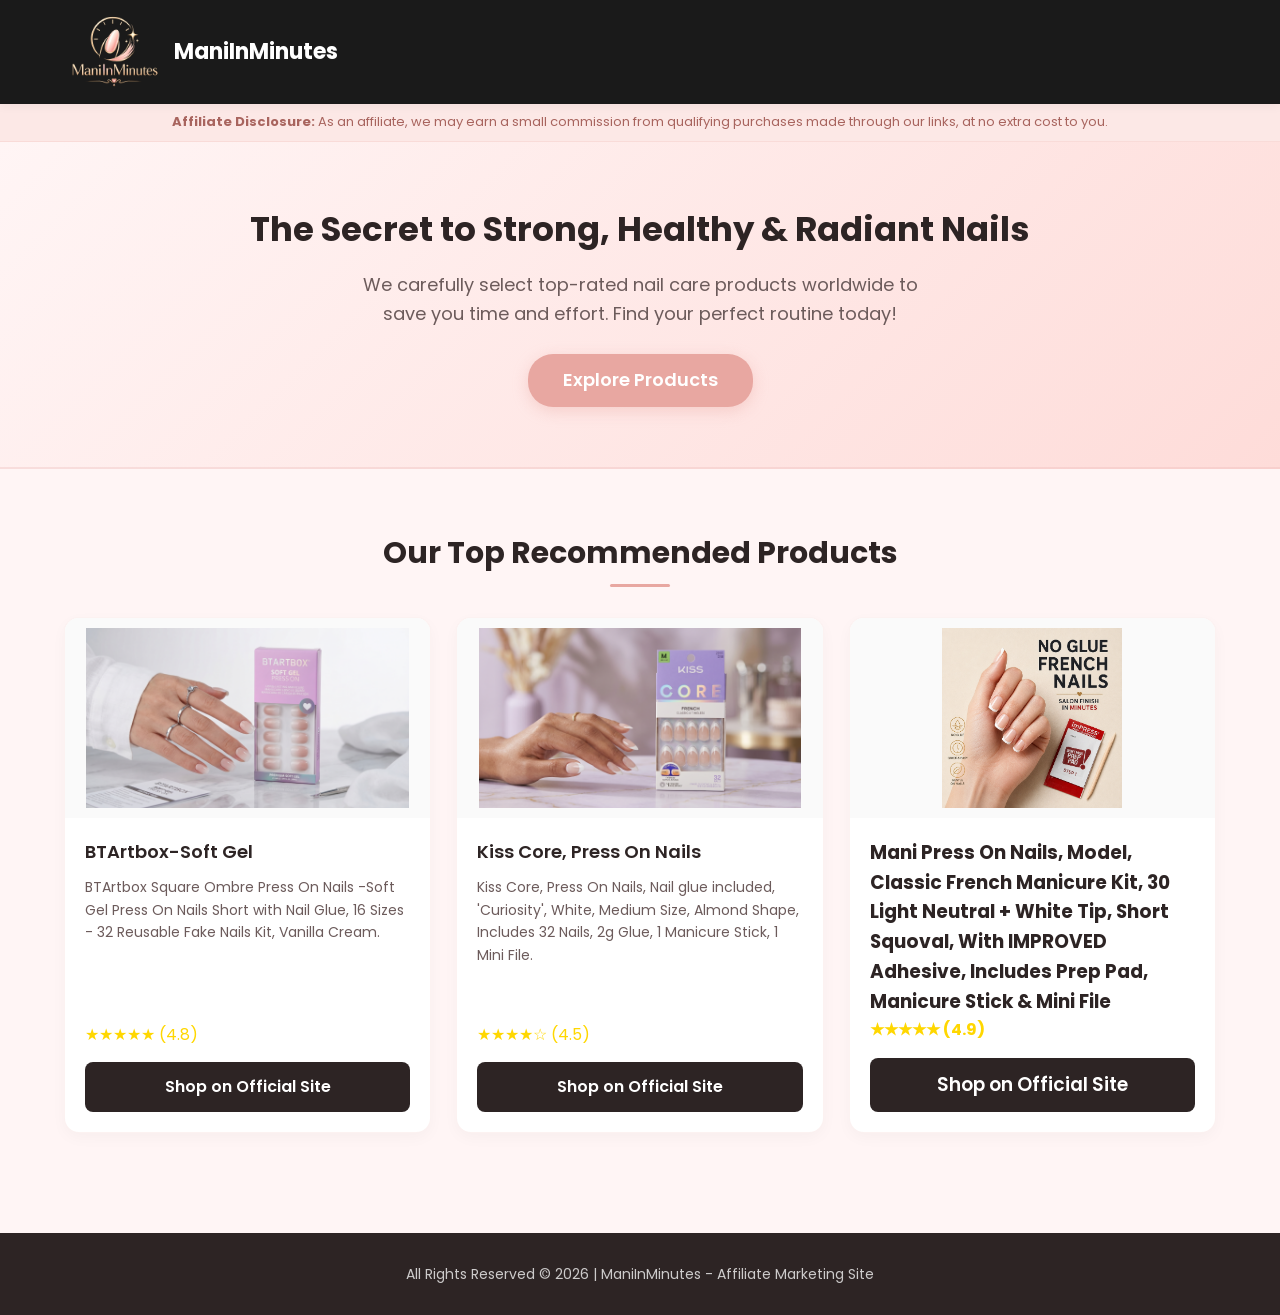
==== ManiInMinutes/index.html @ 0533cec1 "Update index.html" ====
<!DOCTYPE html>
<!-- قمنا بتغيير لغة الصفحة إلى الإنجليزية (en) والاتجاه من اليسار لليمن (ltr) -->
<html lang="en" dir="ltr">
<head>
    <meta charset="UTF-8">
    <meta name="viewport" content="width=device-width, initial-scale=1.0">
    <title>Nail Care Essentials | Best Global Products</title>
    
    <!-- استدعاء خط "Poppins" من جوجل ليكون شكل الخط الإنجليزي احترافي وجذاب جداً -->
    <link rel="preconnect" href="https://fonts.googleapis.com">
    <link rel="preconnect" href="https://fonts.gstatic.com" crossorigin>
    <link href="https://fonts.googleapis.com/css2?family=Poppins:wght@300;400;600;700&display=swap" rel="stylesheet">

    <style>
        /* -------------------------------------------------------------
           قسم التنسيقات العامة (CSS) - هنا نتحكم في الألوان والخطوط والأشكال
        ------------------------------------------------------------- */
        
        * {
            margin: 0;
            padding: 0;
            box-sizing: border-box;
            font-family: 'Poppins', sans-serif; /* تطبيق الخط الإنجليزي الجديد */
        }

        :root {
            --primary-color: #E8A7A1;    /* اللون الأساسي: وردي ناعم يناسب العناية بالأظافر */
            --secondary-color: #6C5B5B;  /* لون النصوص الثانوية */
            --dark-color: #2D2424;       /* لون النصوص الرئيسية والداكنة */
            --bg-light: #FFF5F5;         /* لون خلفية الصفحة: وردي خفيف جداً */
            --white: #ffffff;            /* اللون الأبيض للخلفيات */
            --gold: #FFD700;             /* لون النجوم التقييمية */
        }

        body {
            background-color: var(--bg-light);
            color: var(--dark-color);
            line-height: 1.6;
        }

        /* تنسيق الهيدر (شريط التنقل العلوي) */
        header {
            background-color: #1a1a1a;
            padding: 2px 5%;
            display: flex;
            justify-content: space-between;
            align-items: center;
            box-shadow: 0 2px 10px rgba(0,0,0,0.05);
            position: sticky;
            top: 0;
            z-index: 1000;
        }

        /* تنسيق مكان اللوجو */
        .logo-container {
            display: flex;
            align-items: center;
        }

        .logo-img {
            max-height: 100px; /* التحكم في أقصى ارتفاع للشعار */
            width: auto;
            object-fit: contain;
        }

        .logo-text {
            font-size: 22px;
            font-weight: 700;
            color: #ffffff;
            margin-left: 10px; /* مسافة بين الصورة والنص من اليسار لأن الموقع أصبح إنجليزي */
            text-decoration: none;
        }

        /* تنسيق نص إخلاء المسؤولية عن الأفلييت (Affiliate Disclosure) لتبدو احترافية وقانونية */
        .disclosure-banner {
            background-color: #fce8e6;
            color: #a8645e;
            font-size: 13px;
            text-align: center;
            padding: 8px 5%;
            border-bottom: 1px solid rgba(232, 167, 161, 0.2);
        }

        /* تنسيق قسم الترحيب والبانر الرئيسي (Hero Section) */
        .hero {
            background: linear-gradient(135deg, #FFF5F5 0%, #FEDCD9 100%);
            padding: 60px 5%;
            text-align: center;
            border-bottom: 2px solid rgba(232, 167, 161, 0.3);
        }

        .hero h1 {
            font-size: 34px;
            color: var(--dark-color);
            margin-bottom: 15px;
            font-weight: 700;
        }

        .hero p {
            font-size: 18px;
            color: var(--secondary-color);
            max-width: 600px;
            margin: 0 auto 25px auto;
        }

        .hero-btn {
            background-color: var(--primary-color);
            color: var(--white);
            padding: 12px 35px;
            font-size: 18px;
            font-weight: 600;
            border: none;
            border-radius: 25px;
            cursor: pointer;
            text-decoration: none;
            transition: all 0.3s ease;
            box-shadow: 0 4px 15px rgba(232, 167, 161, 0.4);
            display: inline-block;
        }

        .hero-btn:hover {
            background-color: #d6938d;
            transform: translateY(-2px);
        }

        /* تنسيق شبكة المنتجات */
        .products-section {
            padding: 60px 5%;
        }

        .section-title {
            text-align: center;
            font-size: 30px;
            margin-bottom: 40px;
            position: relative;
        }

        .section-title::after {
            content: '';
            position: absolute;
            bottom: -10px;
            left: 50%;
            transform: translateX(-50%);
            width: 60px;
            height: 3px;
            background-color: var(--primary-color);
            border-radius: 2px;
        }

        .grid-container {
            display: grid;
            /* تم التعديل إلى auto-fill لمنع الكروت من التمدد بشكل مبالغ فيه */
            grid-template-columns: repeat(auto-fill, minmax(280px, 1fr)) !important; 
            gap: 25px; /* المسافة بين الكروت */
            width: 100%;
        }

        /* تنسيق كرت المنتج */
        .product-card {
            background-color: var(--white);
            border-radius: 15px;
            overflow: hidden;
            box-shadow: 0 5px 15px rgba(0,0,0,0.03);
            transition: transform 0.3s ease, box-shadow 0.3s ease;
            display: flex;
            flex-direction: column; /* ترتيب المحتويات عمودياً */
            border: 1px solid rgba(232, 167, 161, 0.15);
        }

        .product-card:hover {
            transform: translateY(-5px);
            box-shadow: 0 10px 25px rgba(232, 167, 161, 0.2);
        }

        .product-img-container {
            width: 100%;
            height: 200px;
            background-color: #fafafa;
            display: flex;
            justify-content: center;
            align-items: center;
            overflow: hidden;
            flex-shrink: 0;
            padding: 10px;
        }

        .product-img {
            width: 100%;
            height: 100%;
            /* تم التعديل إلى contain لكي تظهر الصورة كاملة غير مقطوعة */
            object-fit: contain; 
        }

        .product-info {
            padding: 20px;
            display: flex;
            flex-direction: column;
            flex-grow: 1;
        }

        .product-title {
            font-size: 18px;
            font-weight: 600;
            margin-bottom: 10px;
            color: var(--dark-color);
        }

        .product-desc {
            font-size: 14px;
            color: var(--secondary-color);
            margin-bottom: 15px;
            flex-grow: 1;
        }

        .rating {
            margin-bottom: 15px;
            color: var(--gold);
            font-size: 16px;
        }

        /* تنسيق زر الشراء (ينقل للموقع الرسمي مباشرة) */
        .affiliate-btn {
            background-color: var(--dark-color);
            color: var(--white);
            text-align: center;
            padding: 12px;
            border-radius: 8px;
            text-decoration: none;
            font-weight: 600;
            transition: background-color 0.3s ease;
            display: block;
        }

        .affiliate-btn:hover {
            background-color: var(--primary-color);
        }

        /* تنسيق الفوتر أسفل الصفحة */
        footer {
            background-color: var(--dark-color);
            color: #f5f5f5;
            text-align: center;
            padding: 30px 5%;
            font-size: 14px;
            margin-top: 40px;
        }

        footer p {
            opacity: 0.8;
        }
    </style>
</head>
<body>

    <!-- -------------------------------------------------------------
       قسم الهيدر وشريط التنقل العلوي - مكان وضع اللوجو واسم المتجر
    ------------------------------------------------------------- -->
    <header>
        <div class="logo-container">
            <!-- ⬇️ [تعديل اللوجو] ⬇️ استبدل الرابط أدناه برابط صورتك الشخصية أو شعارك -->
            <img src="logo.png" alt="Store Logo" class="logo-img">
            
            <!-- يمكنك تغيير النص أدناه ليكون اسم متجرك بالإنجليزية -->
            <a href="#" class="logo-text">ManiInMinutes</a>
        </div>
    </header>

    <!-- -------------------------------------------------------------
       قسم إخلاء المسؤولية (Affiliate Disclosure) - مهم جداً قانونياً لأمازون وغيره
    ------------------------------------------------------------- -->
    <div class="disclosure-banner">
        <strong>Affiliate Disclosure:</strong> As an affiliate, we may earn a small commission from qualifying purchases made through our links, at no extra cost to you.
    </div>

    <!-- -------------------------------------------------------------
       قسم الترحيب والبانر الرئيسي (Hero Section)
    ------------------------------------------------------------- -->
    <section class="hero">
        <h1>The Secret to Strong, Healthy & Radiant Nails</h1>
        <p>We carefully select top-rated nail care products worldwide to save you time and effort. Find your perfect routine today!</p>
        <a href="#products" class="hero-btn">Explore Products</a>
    </section>

    <!-- -------------------------------------------------------------
       قسم عرض المنتجات (Products Section)
    ------------------------------------------------------------- -->
    <section class="products-section" id="products">
        <h2 class="section-title">Our Top Recommended Products</h2>
        
        <div class="grid-container">

            <!-- بداية المنتج الأول -->
            <div class="product-card">
                <div class="product-img-container">
                    <!-- ⬇️ [تعديل صورة المنتج 1] ⬇️ استبدل هذا الرابط برابط صورة المنتج الخاص بك -->
                    <img src="1.webp" class="product-img">
                </div>
                <div class="product-info">
                    <h3 class="product-title">BTArtbox-Soft Gel</h3>
                    <!-- تم إصلاح الخطأ البرمجي في السطر التالي الذي كان يكسر الصفحة -->
                    <p class="product-desc">BTArtbox Square Ombre Press On Nails -Soft Gel Press On Nails Short with Nail Glue, 16 Sizes - 32 Reusable Fake Nails Kit, Vanilla Cream.</p>
                    
                    <!-- نظام تقييم النجوم (مفعل بالكامل) -->
                    <div class="rating">
                        ★★★★★ <span>(4.8)</span>
                    </div>
                    
                    <!-- ⬇️ [تعديل رابط الأفلييت 1] ⬇️ ضع رابط الأفلييت الخاص بك هنا (أمازون مثلاً) -->
                    <a href="https://amzn.to/43GAGFB" target="_blank" class="affiliate-btn">Shop on Official Site</a>
                </div>
            </div>
            <!-- نهاية المنتج الأول -->

            <!-- بداية المنتج الثاني -->
            <div class="product-card">
                <div class="product-img-container">
                    <!-- ⬇️ [تعديل صورة المنتج 2] ⬇️ استبدل هذا الرابط برابط صورة المنتج الخاص بك -->
                    <img src="2.webp" alt="Manicure Kit" class="product-img">
                </div>
                <div class="product-info">
                    <h3 class="product-title">Kiss Core, Press On Nails</h3>
                    <p class="product-desc">Kiss Core, Press On Nails, Nail glue included, 'Curiosity', White, Medium Size, Almond Shape, Includes 32 Nails, 2g Glue, 1 Manicure Stick, 1 Mini File.</p>
                    
                    <div class="rating">
                        ★★★★☆ <span>(4.5)</span>
                    </div>
                    
                    <!-- ⬇️ [تعديل رابط الأفلييت 2] ⬇️ ضع رابط الأفلييت الخاص بك هنا -->
                    <a href="https://amzn.to/4eGpXQz" target="_blank" class="affiliate-btn">Shop on Official Site</a>
                </div>
            </div>
            <!-- نهاية المنتج الثاني -->

            <!-- بداية المنتج الثالث -->
            <div class="product-card">
                <div class="product-img-container">
                    <!-- ⬇️ [تعديل صورة المنتج 3] ⬇️ استبدل هذا الرابط برابط صورة المنتج الخاص بك -->
                    <img src="33.png" alt="UV Nail Lamp" class="product-img">
                </div>
                <div class="product-info">
                    <h3 class="Kiss Impress No Glue </h3>
                    <p class="product-desc"> Mani Press On Nails, Model, Classic French Manicure Kit, 30 Light Neutral + White Tip, Short Squoval, With IMPROVED Adhesive, Includes Prep Pad, Manicure Stick & Mini File </p>
                    
                    <div class="rating">
                        ★★★★★ <span>(4.9)</span>
                    </div>
                    
                    <!-- ⬇️ [تعديل رابط الأفلييت 3] ⬇️ ضع رابط الأفلييت الخاص بك هنا -->
                    <a href="https://www.amazon.com" target="_blank" class="affiliate-btn">Shop on Official Site</a>
                </div>
            </div>
            <!-- نهاية المنتج الثالث -->

        </div>
    </section>

    <!-- -------------------------------------------------------------
       قسم الفوتر (تذييل الصفحة) - حقوق الحفظ والملكية لمتجرك بالإنجليزي
    ------------------------------------------------------------- -->
    <footer>
        <p>All Rights Reserved &copy; <span id="year"></span> | ManiInMinutes - Affiliate Marketing Site</p>
    </footer>

    <!-- -------------------------------------------------------------
       قسم الجافا سكريبت (JavaScript) - تحديث السنة تلقائياً
    ------------------------------------------------------------- -->
    <script>
        /* كود لتحديث السنة تلقائياً في أسفل الموقع كل عام دون تدخل منك */
        document.getElementById('year').textContent = new Date().getFullYear();
    </script>
</body>
</html>
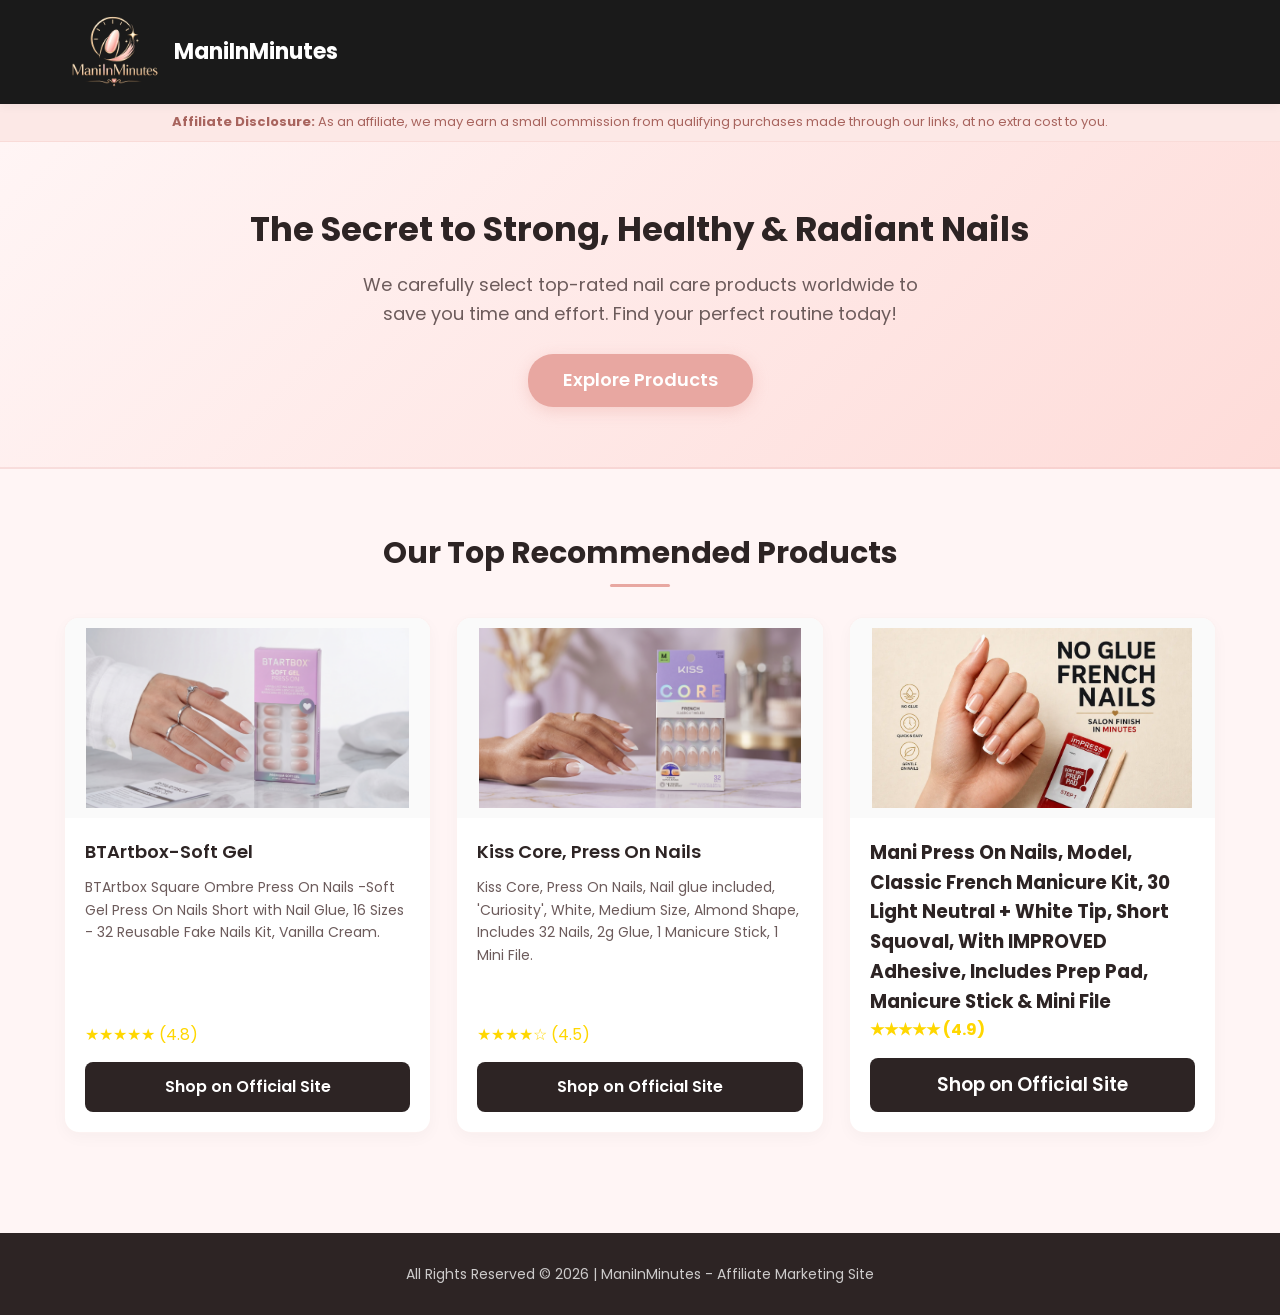
==== commit 71ba597d: "Update index.html" ====
--- a/ManiInMinutes/index.html
+++ b/ManiInMinutes/index.html
@@ -335,11 +335,11 @@
             <div class="product-card">
                 <div class="product-img-container">
                     <!-- ⬇️ [تعديل صورة المنتج 3] ⬇️ استبدل هذا الرابط برابط صورة المنتج الخاص بك -->
-                    <img src="33.png" alt="UV Nail Lamp" class="product-img">
+                    <img src="44.webp" alt="UV Nail Lamp" class="product-img">
                 </div>
                 <div class="product-info">
                     <h3 class="Kiss Impress No Glue </h3>
-                    <p class="product-desc"> Mani Press On Nails, Model, Classic French Manicure Kit, 30 Light Neutral + White Tip, Short Squoval, With IMPROVED Adhesive, Includes Prep Pad, Manicure Stick & Mini File </p>
+                    <p class="product-desc">Mani Press On Nails, Model, Classic French Manicure Kit, 30 Light Neutral + White Tip, Short Squoval, With IMPROVED Adhesive, Includes Prep Pad, Manicure Stick & Mini File </p>
                     
                     <div class="rating">
                         ★★★★★ <span>(4.9)</span>
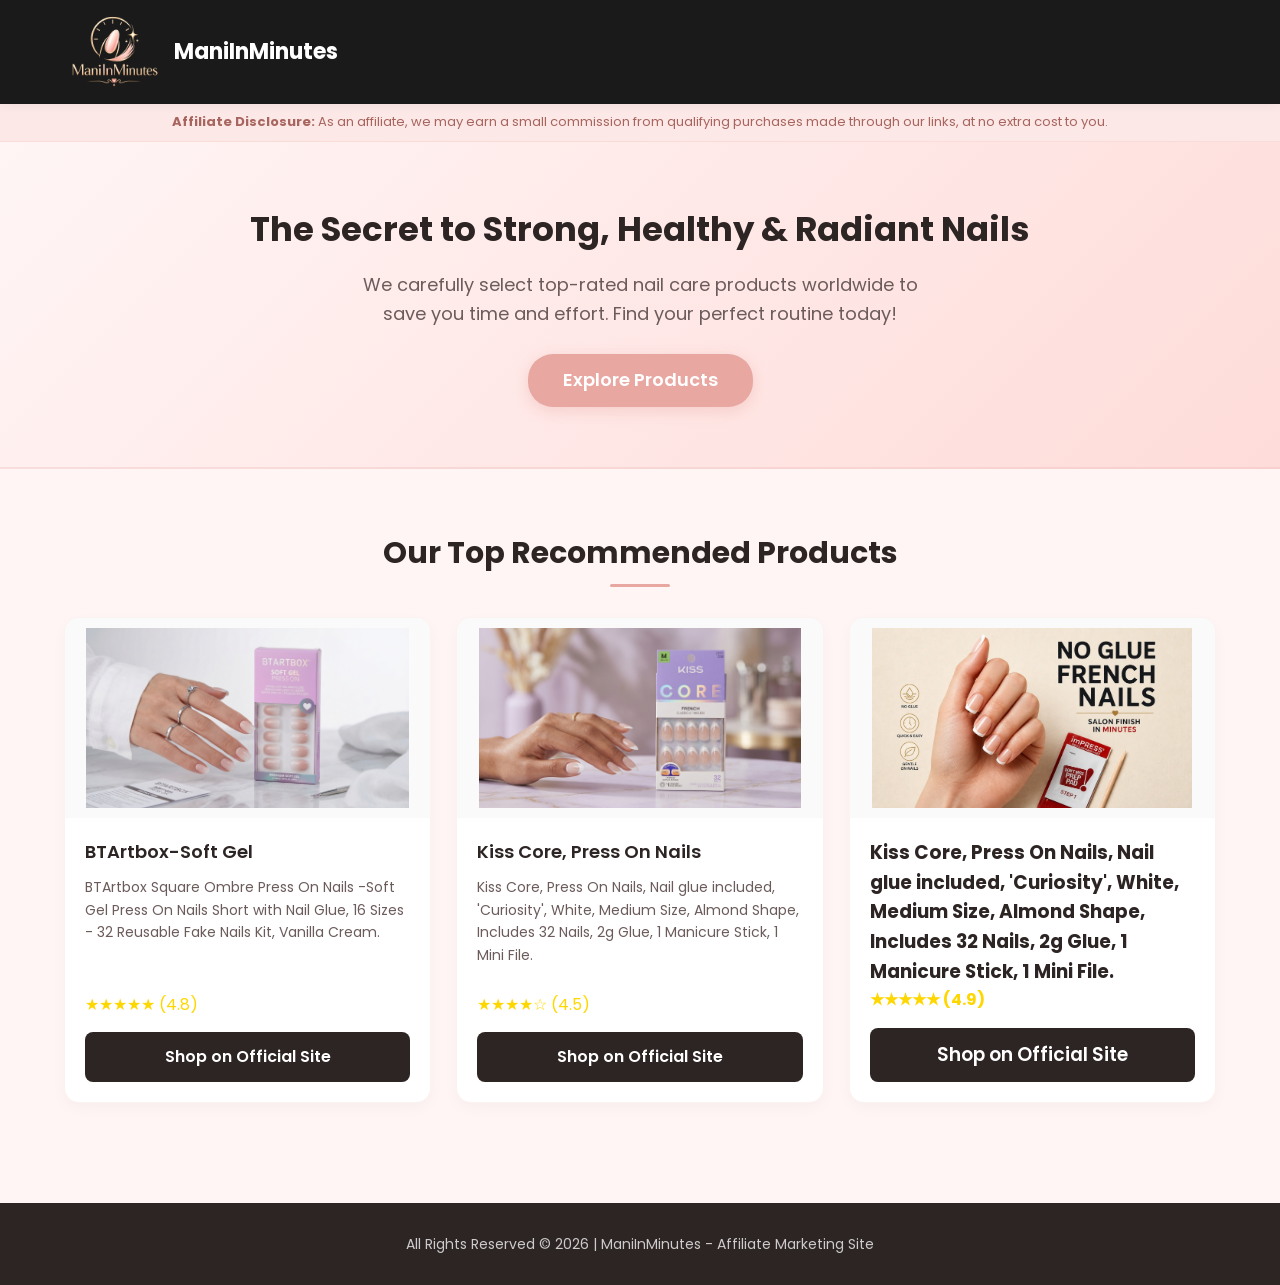
==== commit bfa8fd70: "Update index.html" ====
--- a/ManiInMinutes/index.html
+++ b/ManiInMinutes/index.html
@@ -338,8 +338,8 @@
                     <img src="44.webp" alt="UV Nail Lamp" class="product-img">
                 </div>
                 <div class="product-info">
-                    <h3 class="Kiss Impress No Glue </h3>
-                    <p class="product-desc">Mani Press On Nails, Model, Classic French Manicure Kit, 30 Light Neutral + White Tip, Short Squoval, With IMPROVED Adhesive, Includes Prep Pad, Manicure Stick & Mini File </p>
+                    <h3 class="Kiss Impress No Glue</h3>
+                    <p class="product-desc">Kiss Core, Press On Nails, Nail glue included, 'Curiosity', White, Medium Size, Almond Shape, Includes 32 Nails, 2g Glue, 1 Manicure Stick, 1 Mini File.</p>
                     
                     <div class="rating">
                         ★★★★★ <span>(4.9)</span>
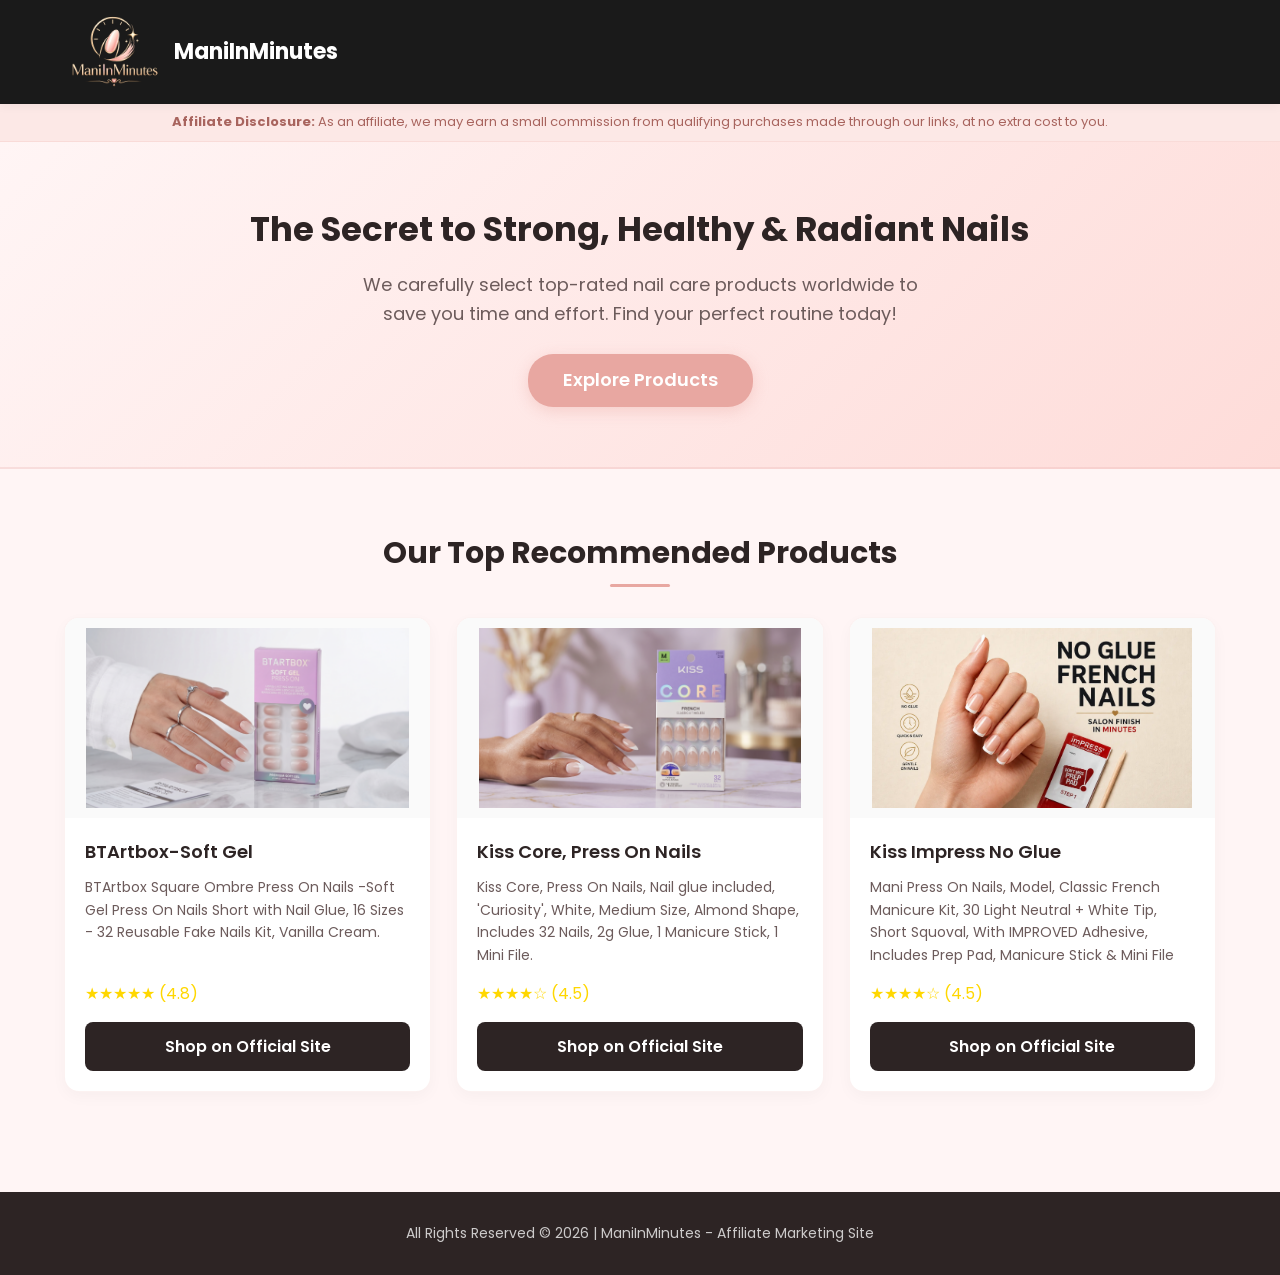
==== commit f788ace6: "Update index.html" ====
--- a/ManiInMinutes/index.html
+++ b/ManiInMinutes/index.html
@@ -331,25 +331,28 @@
             </div>
             <!-- نهاية المنتج الثاني -->
 
-            <!-- بداية المنتج الثالث -->
+        <!-- بداية المنتج الثالث -->
             <div class="product-card">
                 <div class="product-img-container">
-                    <!-- ⬇️ [تعديل صورة المنتج 3] ⬇️ استبدل هذا الرابط برابط صورة المنتج الخاص بك -->
-                    <img src="44.webp" alt="UV Nail Lamp" class="product-img">
+                    <!-- ⬇️ [تعديل صورة المنتج 2] ⬇️ استبدل هذا الرابط برابط صورة المنتج الخاص بك -->
+                    <img src="44.webp" alt="Manicure Kit" class="product-img">
                 </div>
                 <div class="product-info">
-                    <h3 class="Kiss Impress No Glue</h3>
-                    <p class="product-desc">Kiss Core, Press On Nails, Nail glue included, 'Curiosity', White, Medium Size, Almond Shape, Includes 32 Nails, 2g Glue, 1 Manicure Stick, 1 Mini File.</p>
+                    <h3 class="product-title">Kiss Impress No Glue</h3>
+                    <p class="product-desc">Mani Press On Nails, Model, Classic French Manicure Kit, 30 Light Neutral + White Tip, Short Squoval, With IMPROVED Adhesive, Includes Prep Pad, Manicure Stick & Mini File</p>
                     
                     <div class="rating">
-                        ★★★★★ <span>(4.9)</span>
+                        ★★★★☆ <span>(4.5)</span>
                     </div>
                     
-                    <!-- ⬇️ [تعديل رابط الأفلييت 3] ⬇️ ضع رابط الأفلييت الخاص بك هنا -->
-                    <a href="https://www.amazon.com" target="_blank" class="affiliate-btn">Shop on Official Site</a>
+                    <!-- ⬇️ [تعديل رابط الأفلييت 2] ⬇️ ضع رابط الأفلييت الخاص بك هنا -->
+                    <a href="https://amzn.to/4eGpXQz" target="_blank" class="affiliate-btn">Shop on Official Site</a>
                 </div>
             </div>
-            <!-- نهاية المنتج الثالث -->
+            <!-- نهاية المنتج الثاني -->
+
+
+            
 
         </div>
     </section>
